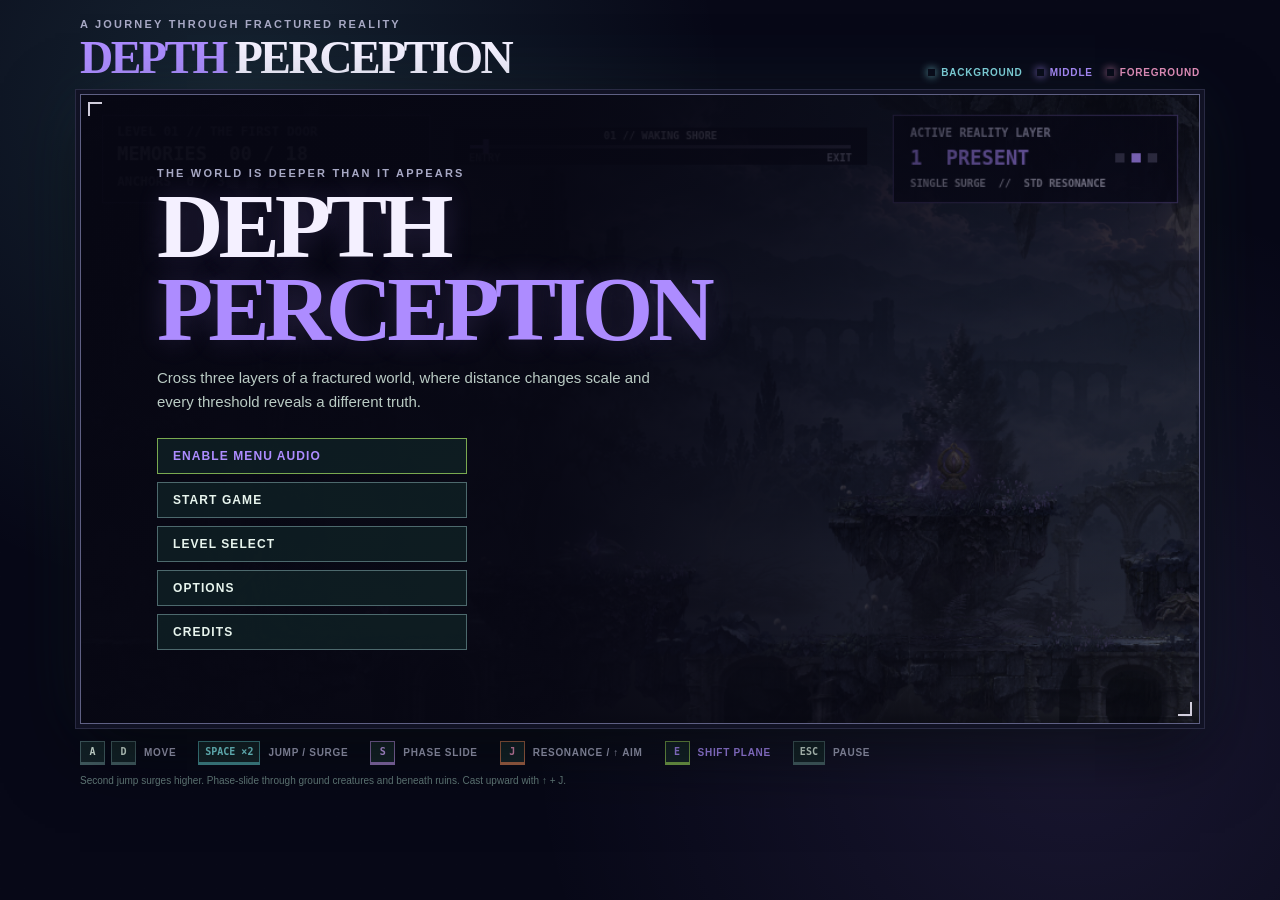
==== games/depth-perception/index.html @ 8a26504e "Embed playable Depth Perception game" ====
<!doctype html>
<html lang="en">
<head>
  <meta charset="utf-8">
  <meta name="viewport" content="width=device-width, initial-scale=1, viewport-fit=cover">
  <meta name="description" content="Depth Perception — a three-level demo across three shifting layers of reality.">
  <meta name="theme-color" content="#080817">
  <title>Depth Perception</title>
  <script>if (new URLSearchParams(location.search).get("controls") === "0") document.documentElement.classList.add("hide-development-controls");</script>
  <link rel="stylesheet" href="style.css">
</head>
<body>
  <main class="game-shell">
    <header class="masthead">
      <div><p class="eyebrow">A journey through fractured reality</p><h1><span>Depth</span> Perception</h1></div>
      <div class="plane-key" aria-label="Depth plane color key">
        <span class="plane plane-back"><i></i>Background</span><span class="plane plane-mid"><i></i>Middle</span><span class="plane plane-front"><i></i>Foreground</span>
      </div>
    </header>

    <section class="screen-frame" id="screen-frame" aria-label="Game area">
      <canvas id="game" width="960" height="540" tabindex="0" aria-label="Depth Perception game canvas"></canvas>
      <div class="scanlines" aria-hidden="true"></div>
      <button class="pause-button" type="button" data-command="pause" aria-label="Pause game">Ⅱ</button>
      <div class="ui-layer" id="ui-layer">
        <section class="menu-screen title-screen" data-screen="title" aria-labelledby="title-heading">
          <p class="menu-kicker">The world is deeper than it appears</p><h2 id="title-heading">Depth<br><span>Perception</span></h2>
          <p class="menu-copy">Cross three layers of a fractured world, where distance changes scale and every threshold reveals a different truth.</p>
          <nav class="menu-actions" aria-label="Main menu">
            <button type="button" id="enable-audio" data-command="enable-audio">Enable menu audio</button><button type="button" data-command="start">Start game</button><button type="button" data-command="level-select">Level select</button><button type="button" data-command="options">Options</button><button type="button" data-command="credits">Credits</button>
          </nav>
        </section>
        <section class="menu-screen" data-screen="levelSelect" hidden aria-labelledby="select-heading">
          <p class="menu-kicker">Recovered memories</p><h2 id="select-heading">Choose a passage</h2><div class="level-grid" id="level-grid"></div><button class="menu-back" type="button" data-command="title">← Main menu</button>
        </section>
        <section class="menu-screen compact-menu" data-screen="options" hidden aria-labelledby="options-heading">
          <p class="menu-kicker">Tune your perception</p><h2 id="options-heading">Options</h2>
          <label class="option-row"><span>Music volume</span><input id="music-volume" type="range" min="0" max="100" value="45"></label>
          <label class="option-row"><span>SFX volume</span><input id="sfx-volume" type="range" min="0" max="100" value="70"></label>
          <div class="option-row"><span>Touch controls</span><button type="button" id="touch-mode" data-command="touch-mode" disabled>Inactive</button></div>
          <button class="menu-back" type="button" data-command="back">← Back</button>
        </section>
        <section class="menu-screen compact-menu" data-screen="credits" hidden aria-labelledby="credits-heading">
          <p class="menu-kicker">The people behind the veil</p><h2 id="credits-heading">Credits</h2>
          <p class="credits-copy">Game design, code, and original procedural art created for this HTML5 prototype. Sound effects use commercially licensed Kenney assets; music was created with a paid ElevenLabs commercial license. Concept imagery was created for Depth Perception.</p>
          <button class="menu-back" type="button" data-command="title">← Main menu</button>
        </section>
        <section class="menu-screen compact-menu" data-screen="paused" hidden aria-labelledby="pause-heading">
          <p class="menu-kicker">The world holds its breath</p><h2 id="pause-heading">Paused</h2>
          <nav class="menu-actions"><button type="button" data-command="resume">Resume</button><button type="button" data-command="restart">Restart level</button><button type="button" data-command="options">Options</button><button type="button" data-command="level-select">Level select</button><button type="button" data-command="title">Title screen</button></nav>
        </section>
        <section class="menu-screen results-screen" data-screen="levelComplete" hidden aria-labelledby="complete-heading">
          <p class="menu-kicker" id="complete-kicker">Route secured</p><h2 id="complete-heading">Level complete</h2><div class="results-grid" id="level-results"></div>
          <nav class="menu-actions horizontal-actions"><button type="button" data-command="next">Next level</button><button type="button" data-command="restart">Retry</button><button type="button" data-command="level-select">Level select</button></nav>
        </section>
        <section class="menu-screen results-screen" data-screen="gameComplete" hidden aria-labelledby="game-complete-heading">
          <p class="menu-kicker">Demo complete</p><h2 id="game-complete-heading">The crossing continues</h2><p class="menu-copy">You have reached the end of the playable demo. Revisit the first three passages to recover missed memories and anchors.</p><div class="results-grid" id="game-results"></div>
          <nav class="menu-actions horizontal-actions"><button type="button" data-command="level-select">Replay levels</button><button type="button" data-command="title">Title screen</button></nav>
        </section>
      </div>
      <div class="rotate-overlay" id="rotate-overlay" hidden><div class="rotate-device" aria-hidden="true"></div><strong>Rotate to landscape</strong><span>This world needs a wider view.</span></div>
      <div class="touch-controls" id="touch-controls" aria-label="Touch controls" aria-hidden="true" hidden>
        <div class="touch-cluster move-cluster"><button type="button" data-touch-action="left" aria-label="Move left">◀</button><button type="button" data-touch-action="right" aria-label="Move right">▶</button></div>
<div class="touch-cluster action-cluster"><button class="touch-small" type="button" data-touch-action="roll" aria-label="Phase slide">Slide</button><button class="touch-small" type="button" data-touch-action="shoot" aria-label="Cast resonance">Cast</button><button class="touch-shift" type="button" data-touch-action="shift" aria-label="Shift depth plane">Shift</button><button class="touch-jump" type="button" data-touch-action="jump" aria-label="Jump or resonance surge">Jump</button></div>
      </div>
    </section>
    <footer class="controls" aria-label="Keyboard controls">
<div class="control-group"><span class="key">A</span><span class="key">D</span><b>Move</b></div><div class="control-group boost"><span class="key wide">Space ×2</span><b>Jump / surge</b></div><div class="control-group roll"><span class="key">S</span><b>Phase slide</b></div><div class="control-group weapon"><span class="key">J</span><b>Resonance / ↑ aim</b></div><div class="control-group accent"><span class="key">E</span><b>Shift plane</b></div><div class="control-group"><span class="key">Esc</span><b>Pause</b></div>
    </footer>
<p class="hint">Second jump surges higher. Phase-slide through ground creatures and beneath ruins. Cast upward with ↑ + J.</p>
  </main>
  <script src="game.js?v=totem-return-pass-4"></script>
</body>
</html>
---- games/depth-perception/style.css ----
:root { color-scheme: dark; --ink:#f4f0ff; --muted:#a8a9c5; --panel:#111224; --edge:#454664; --lime:#ad8cff; --cyan:#82e9ee; --orange:#e790bd; }
* { box-sizing: border-box; }
html, body { min-height: 100%; }
body { margin:0; display:grid; place-items:center; padding:max(18px,env(safe-area-inset-top)) max(18px,env(safe-area-inset-right)) max(18px,env(safe-area-inset-bottom)) max(18px,env(safe-area-inset-left)); overflow-x:hidden; color:var(--ink); font-family:"Trebuchet MS","Segoe UI",sans-serif; background:radial-gradient(circle at 18% 12%,rgba(130,233,238,.12),transparent 31rem),radial-gradient(circle at 84% 82%,rgba(173,140,255,.11),transparent 34rem),#070817; }
body::before { content:""; position:fixed; inset:0; pointer-events:none; opacity:.22; background-image:linear-gradient(rgba(255,255,255,.018) 1px,transparent 1px),linear-gradient(90deg,rgba(255,255,255,.018) 1px,transparent 1px); background-size:24px 24px; }
button,input { font:inherit; }
button { touch-action:none; -webkit-tap-highlight-color:transparent; }
.game-shell { width:min(1120px,100%); position:relative; }
.masthead { display:flex; align-items:end; justify-content:space-between; gap:24px; margin-bottom:14px; }
.eyebrow,.menu-kicker { margin:0 0 6px; color:var(--muted); font-size:11px; font-weight:700; letter-spacing:.2em; text-transform:uppercase; }
h1 { margin:0; font-family:Georgia,"Times New Roman",serif; font-size:clamp(25px,4vw,46px); line-height:.95; letter-spacing:-.055em; text-transform:uppercase; }
h1 span,.title-screen h2 span { color:var(--lime); }
.plane-key { display:flex; flex-wrap:wrap; justify-content:end; gap:8px 14px; padding-bottom:2px; color:var(--muted); font-size:10px; font-weight:700; letter-spacing:.08em; text-transform:uppercase; }
.plane { display:inline-flex; align-items:center; gap:6px; }
.plane i { width:7px; height:7px; display:inline-block; box-shadow:0 0 8px currentColor; }
.plane-back{color:#82d6df}.plane-mid{color:var(--lime)}.plane-front{color:var(--orange)}
.screen-frame { position:relative; overflow:hidden; aspect-ratio:16/9; touch-action:none; border:1px solid #5f6084; background:#060712; box-shadow:0 0 0 4px #111224,0 0 0 5px #292a43,0 24px 70px rgba(0,0,0,.62),0 0 70px rgba(130,233,238,.08); isolation:isolate; }
.screen-frame::before,.screen-frame::after { content:""; position:absolute; z-index:7; pointer-events:none; width:12px; height:12px; border-color:var(--lime); opacity:.85; }
.screen-frame::before { left:7px; top:7px; border-left:2px solid; border-top:2px solid; }
.screen-frame::after { right:7px; bottom:7px; border-right:2px solid; border-bottom:2px solid; }
canvas { display:block; width:100%; height:100%; outline:none; image-rendering:auto; }
canvas:focus-visible { box-shadow:inset 0 0 0 3px var(--cyan); }
.scanlines { position:absolute; inset:0; pointer-events:none; z-index:2; opacity:.035; background:repeating-linear-gradient(to bottom,transparent 0 5px,rgba(0,0,0,.3) 5px 6px); mix-blend-mode:multiply; }
.ui-layer { position:absolute; inset:0; z-index:4; pointer-events:none; }
.menu-screen { position:absolute; inset:0; display:flex; flex-direction:column; justify-content:center; align-items:flex-start; padding:clamp(28px,6vw,76px); pointer-events:auto; background:linear-gradient(90deg,rgba(7,7,19,.97) 0 42%,rgba(7,7,19,.78) 63%,rgba(7,7,19,.25)); }
.menu-screen[hidden] { display:none; }
.menu-screen h2 { margin:0 0 16px; max-width:780px; color:var(--ink); font-family:Georgia,"Times New Roman",serif; font-size:clamp(30px,6vw,68px); line-height:.9; letter-spacing:-.055em; text-transform:uppercase; text-shadow:0 0 28px rgba(173,140,255,.2); }
.title-screen h2 { font-size:clamp(42px,8vw,92px); }
.menu-copy { max-width:510px; margin:0 0 24px; color:#bacbc4; font-size:clamp(11px,1.45vw,15px); line-height:1.6; }
.menu-actions { display:grid; gap:8px; min-width:min(310px,100%); }
.menu-actions button,.menu-back,.option-row button,.level-card { border:1px solid #4d696d; background:rgba(14,29,34,.94); color:#e8f5ee; padding:10px 15px; text-align:left; font-weight:700; font-size:12px; letter-spacing:.09em; text-transform:uppercase; cursor:pointer; }
.menu-actions button:hover,.menu-actions button:focus-visible,.menu-back:hover,.menu-back:focus-visible,.option-row button:hover,.option-row button:focus-visible,.level-card:hover,.level-card:focus-visible { border-color:var(--lime); color:var(--lime); outline:1px solid var(--lime); outline-offset:2px; }
.menu-actions button:first-child { border-color:#7aa950; color:var(--lime); }
#enable-audio:disabled { opacity:.78; cursor:default; border-color:#5ce1e6; color:#5ce1e6; }
.compact-menu { align-items:center; text-align:center; background:rgba(3,10,13,.93); }
.compact-menu h2,.results-screen h2 { font-size:clamp(34px,6vw,64px); }
.compact-menu .menu-actions { max-width:340px; width:100%; }
.menu-back { margin-top:22px; }
.credits-copy { max-width:600px; color:#b8cac2; line-height:1.7; font-size:clamp(11px,1.5vw,15px); }
.level-grid { display:grid; grid-template-columns:repeat(auto-fit,minmax(150px,1fr)); gap:12px; width:100%; max-width:980px; }
.level-card { min-height:152px; display:flex; flex-direction:column; justify-content:space-between; padding:16px; }
.level-card:disabled { opacity:.42; cursor:not-allowed; filter:grayscale(.7); }
.level-card:disabled:hover { border-color:#4d696d; color:#e8f5ee; outline:0; }
.level-number { color:var(--cyan); font-size:10px; }
.level-name { font-size:clamp(15px,2vw,21px); letter-spacing:-.02em; }
.level-stats { color:#90aaa2; font-size:9px; line-height:1.5; }
.level-lock { color:var(--orange); }
.option-row { display:grid; grid-template-columns:180px minmax(160px,330px); align-items:center; gap:18px; width:min(540px,100%); padding:12px 0; border-bottom:1px solid #243a3e; color:#bfd0c8; font-size:12px; text-align:left; text-transform:uppercase; letter-spacing:.08em; }
.option-row input { width:100%; accent-color:var(--lime); }
.option-row button { text-align:center; }
.results-screen { align-items:center; text-align:center; background:rgba(3,10,13,.92); }
.results-grid { display:grid; grid-template-columns:repeat(4,minmax(90px,150px)); gap:8px; margin:2px 0 24px; }
.result-cell { padding:14px 10px; border:1px solid #3d5559; background:rgba(13,27,31,.86); }
.result-cell strong { display:block; color:var(--lime); font-size:clamp(17px,3vw,28px); }
.result-cell span { color:#90aaa2; font-size:9px; letter-spacing:.1em; text-transform:uppercase; }
.horizontal-actions { grid-auto-flow:column; min-width:0; }
.pause-button { position:absolute; z-index:6; top:max(10px,env(safe-area-inset-top)); right:max(10px,env(safe-area-inset-right)); width:42px; height:38px; display:none; place-items:center; border:1px solid #607b7d; background:rgba(6,17,21,.78); color:#dcece4; cursor:pointer; }
body.game-active .pause-button { display:grid; }
.touch-controls { position:absolute; z-index:5; inset:auto 0 0; display:none; justify-content:space-between; align-items:end; padding:14px max(14px,env(safe-area-inset-right)) max(14px,env(safe-area-inset-bottom)) max(14px,env(safe-area-inset-left)); pointer-events:none; user-select:none; }
.touch-controls[hidden] { display:none !important; }
body.touch-visible.game-active .touch-controls { display:flex; }
.touch-cluster { display:flex; align-items:end; gap:9px; pointer-events:auto; }
.touch-controls button { width:clamp(54px,8vw,78px); height:clamp(54px,8vw,78px); border:2px solid rgba(215,238,226,.62); border-radius:50%; background:rgba(7,18,22,.72); color:#f1fff8; font-size:clamp(14px,2vw,21px); font-weight:800; text-transform:uppercase; box-shadow:0 4px 0 rgba(0,0,0,.35),inset 0 0 20px rgba(92,225,230,.08); }
.touch-controls button.active { transform:translateY(3px) scale(.97); border-color:var(--lime); color:var(--lime); background:rgba(32,55,36,.86); }
.touch-controls .touch-jump { width:clamp(76px,11vw,106px); height:clamp(76px,11vw,106px); border-color:rgba(183,240,109,.75); color:var(--lime); }
.touch-controls .touch-shift { border-color:rgba(92,225,230,.75); color:var(--cyan); }
.touch-controls .touch-small { width:clamp(46px,6.5vw,62px); height:clamp(46px,6.5vw,62px); font-size:10px; }
.rotate-overlay { position:absolute; z-index:20; inset:0; display:grid; place-content:center; justify-items:center; gap:12px; padding:30px; background:#061014; color:var(--ink); text-align:center; }
.rotate-overlay[hidden] { display:none; }
.rotate-overlay strong { color:var(--lime); font-size:18px; text-transform:uppercase; }
.rotate-overlay span { color:var(--muted); font-size:11px; }
.rotate-device { width:64px; height:96px; border:4px solid var(--cyan); border-radius:9px; transform:rotate(90deg); box-shadow:0 0 24px rgba(92,225,230,.25); }
.controls { display:flex; flex-wrap:wrap; align-items:center; gap:11px 22px; margin-top:17px; }
.control-group { display:flex; align-items:center; gap:6px; }
.control-group b { margin-left:2px; color:var(--muted); font-size:10px; letter-spacing:.07em; text-transform:uppercase; }
.control-group.accent b { color:var(--lime); }
.key { min-width:25px; height:24px; display:inline-grid; place-items:center; padding:0 6px; border:1px solid #456065; border-bottom-width:3px; background:#142329; color:#dff1e7; font:700 10px/1 Consolas,monospace; text-transform:uppercase; }
.key.wide{min-width:43px}.accent .key{border-color:#75a34a;color:var(--lime)}.boost .key{border-color:#428b91;color:var(--cyan)}.roll .key{border-color:#8c6fb1;color:#d1a9ff}.weapon .key{border-color:#a86447;color:var(--orange)}
.hint { margin:10px 0 0; color:#657d7c; font-size:10px; }
.hide-development-controls .controls,.hide-development-controls .hint { display:none; }
.hide-development-controls .game-shell { width:min(1180px,100%); }
@media (max-width:760px) { body{padding:10px;align-items:start}.masthead{display:none}.controls,.hint{display:none}.game-shell{width:100%}.menu-screen{padding:24px}.level-grid{gap:7px}.level-card{min-height:125px;padding:10px} }
@media (max-height:540px) and (orientation:landscape) { body{padding:0}.game-shell{width:min(100vw,calc(100vh * 16 / 9))}.masthead,.controls,.hint{display:none}.screen-frame{width:100%;max-height:100vh}.menu-screen{padding:22px 34px}.menu-screen h2{margin-bottom:9px}.menu-copy{margin-bottom:12px;line-height:1.35}.menu-actions{gap:5px}.menu-actions button{padding:7px 12px}.level-card{min-height:110px}.results-grid{margin-bottom:12px} }
@media (prefers-reduced-motion:reduce) { .scanlines{display:none} }
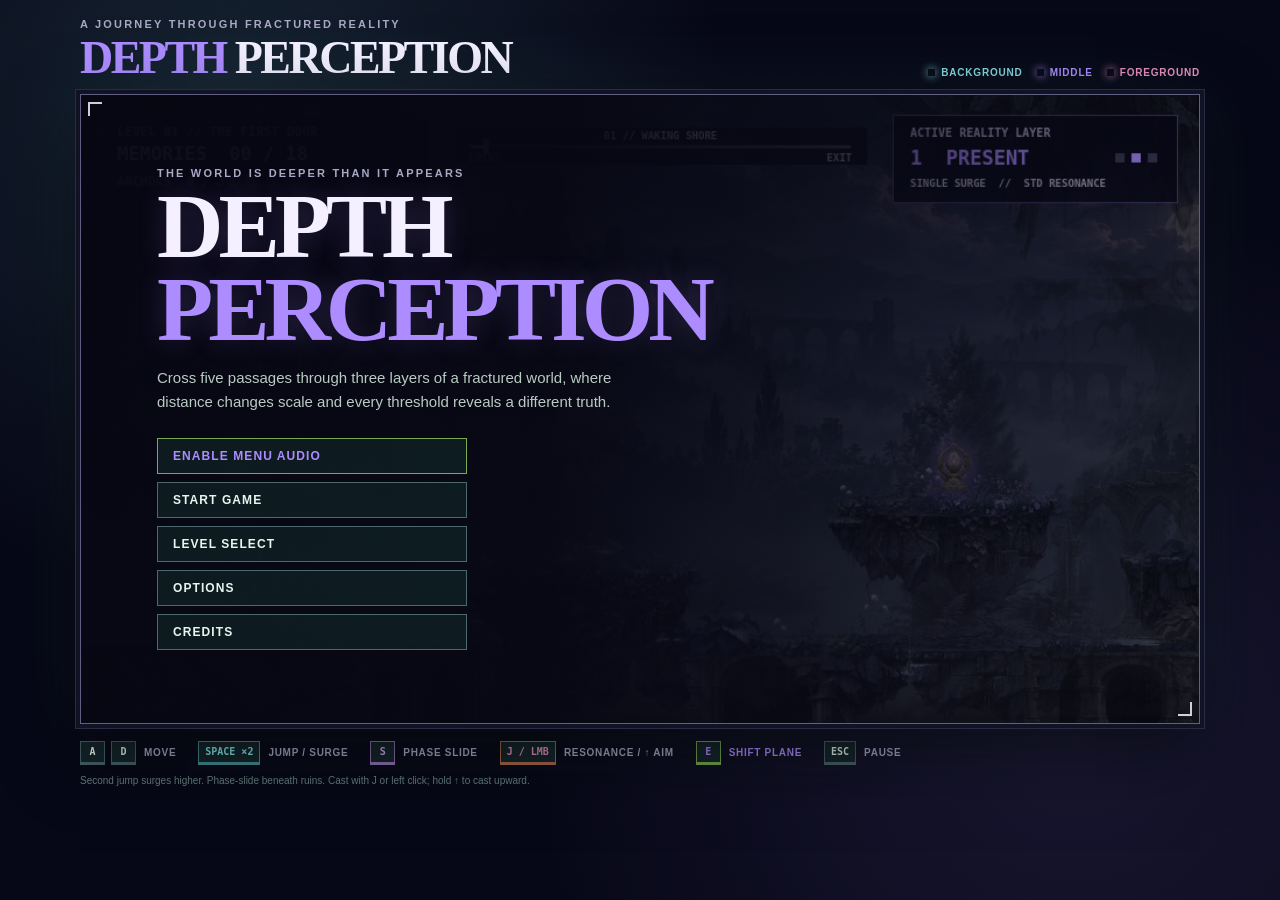
==== commit 125c1206: "Update Depth Perception playable build" ====
--- a/games/depth-perception/index.html
+++ b/games/depth-perception/index.html
@@ -3,7 +3,7 @@
 <head>
   <meta charset="utf-8">
   <meta name="viewport" content="width=device-width, initial-scale=1, viewport-fit=cover">
-  <meta name="description" content="Depth Perception — a three-level demo across three shifting layers of reality.">
+  <meta name="description" content="Depth Perception — a five-level journey across three shifting layers of reality.">
   <meta name="theme-color" content="#080817">
   <title>Depth Perception</title>
   <script>if (new URLSearchParams(location.search).get("controls") === "0") document.documentElement.classList.add("hide-development-controls");</script>
@@ -25,7 +25,7 @@
       <div class="ui-layer" id="ui-layer">
         <section class="menu-screen title-screen" data-screen="title" aria-labelledby="title-heading">
           <p class="menu-kicker">The world is deeper than it appears</p><h2 id="title-heading">Depth<br><span>Perception</span></h2>
-          <p class="menu-copy">Cross three layers of a fractured world, where distance changes scale and every threshold reveals a different truth.</p>
+          <p class="menu-copy">Cross five passages through three layers of a fractured world, where distance changes scale and every threshold reveals a different truth.</p>
           <nav class="menu-actions" aria-label="Main menu">
             <button type="button" id="enable-audio" data-command="enable-audio">Enable menu audio</button><button type="button" data-command="start">Start game</button><button type="button" data-command="level-select">Level select</button><button type="button" data-command="options">Options</button><button type="button" data-command="credits">Credits</button>
           </nav>
@@ -37,6 +37,7 @@
           <p class="menu-kicker">Tune your perception</p><h2 id="options-heading">Options</h2>
           <label class="option-row"><span>Music volume</span><input id="music-volume" type="range" min="0" max="100" value="45"></label>
           <label class="option-row"><span>SFX volume</span><input id="sfx-volume" type="range" min="0" max="100" value="70"></label>
+          <label class="option-row"><span>Narration volume</span><input id="voice-volume" type="range" min="0" max="100" value="90"></label>
           <div class="option-row"><span>Touch controls</span><button type="button" id="touch-mode" data-command="touch-mode" disabled>Inactive</button></div>
           <button class="menu-back" type="button" data-command="back">← Back</button>
         </section>
@@ -53,8 +54,8 @@
           <p class="menu-kicker" id="complete-kicker">Route secured</p><h2 id="complete-heading">Level complete</h2><div class="results-grid" id="level-results"></div>
           <nav class="menu-actions horizontal-actions"><button type="button" data-command="next">Next level</button><button type="button" data-command="restart">Retry</button><button type="button" data-command="level-select">Level select</button></nav>
         </section>
-        <section class="menu-screen results-screen" data-screen="gameComplete" hidden aria-labelledby="game-complete-heading">
-          <p class="menu-kicker">Demo complete</p><h2 id="game-complete-heading">The crossing continues</h2><p class="menu-copy">You have reached the end of the playable demo. Revisit the first three passages to recover missed memories and anchors.</p><div class="results-grid" id="game-results"></div>
+        <section class="menu-screen results-screen game-complete-screen" data-screen="gameComplete" hidden aria-labelledby="game-complete-heading">
+          <p class="menu-kicker">The final passage is sealed</p><h2 id="game-complete-heading">Depth remembers</h2><p class="menu-copy">The five crossings are complete. The fractured realities settle around every memory and anchor you recovered.</p><div class="results-grid" id="game-results"></div>
           <nav class="menu-actions horizontal-actions"><button type="button" data-command="level-select">Replay levels</button><button type="button" data-command="title">Title screen</button></nav>
         </section>
       </div>
@@ -65,10 +66,10 @@
       </div>
     </section>
     <footer class="controls" aria-label="Keyboard controls">
-<div class="control-group"><span class="key">A</span><span class="key">D</span><b>Move</b></div><div class="control-group boost"><span class="key wide">Space ×2</span><b>Jump / surge</b></div><div class="control-group roll"><span class="key">S</span><b>Phase slide</b></div><div class="control-group weapon"><span class="key">J</span><b>Resonance / ↑ aim</b></div><div class="control-group accent"><span class="key">E</span><b>Shift plane</b></div><div class="control-group"><span class="key">Esc</span><b>Pause</b></div>
+<div class="control-group"><span class="key">A</span><span class="key">D</span><b>Move</b></div><div class="control-group boost"><span class="key wide">Space ×2</span><b>Jump / surge</b></div><div class="control-group roll"><span class="key">S</span><b>Phase slide</b></div><div class="control-group weapon"><span class="key wide">J / LMB</span><b>Resonance / ↑ aim</b></div><div class="control-group accent"><span class="key">E</span><b>Shift plane</b></div><div class="control-group"><span class="key">Esc</span><b>Pause</b></div>
     </footer>
-<p class="hint">Second jump surges higher. Phase-slide through ground creatures and beneath ruins. Cast upward with ↑ + J.</p>
+<p class="hint">Second jump surges higher. Phase-slide beneath ruins. Cast with J or left click; hold ↑ to cast upward.</p>
   </main>
-  <script src="game.js?v=totem-return-pass-4"></script>
+  <script src="game.js?v=portal-glow-layering-23"></script>
 </body>
 </html>
--- a/games/depth-perception/style.css
+++ b/games/depth-perception/style.css
@@ -49,6 +49,11 @@
 .option-row input { width:100%; accent-color:var(--lime); }
 .option-row button { text-align:center; }
 .results-screen { align-items:center; text-align:center; background:rgba(3,10,13,.92); }
+.game-complete-screen { isolation:isolate; overflow:hidden; background:linear-gradient(rgba(3,8,14,.82),rgba(5,8,18,.94)); }
+.game-complete-screen::before,.game-complete-screen::after { content:""; position:absolute; z-index:-1; left:-12%; width:124%; height:46%; pointer-events:none; filter:blur(22px); opacity:.48; background:radial-gradient(ellipse at 24% 60%,rgba(130,233,238,.22),transparent 37%),radial-gradient(ellipse at 72% 45%,rgba(173,140,255,.24),transparent 42%),linear-gradient(transparent,rgba(187,197,220,.12),transparent); animation:ending-fog 12s ease-in-out infinite alternate; }
+.game-complete-screen::before { bottom:-8%; }
+.game-complete-screen::after { bottom:17%; opacity:.26; transform:scaleX(-1); animation-duration:17s; }
+@keyframes ending-fog { from{translate:-2% 0;scale:1} to{translate:3% -4%;scale:1.08} }
 .results-grid { display:grid; grid-template-columns:repeat(4,minmax(90px,150px)); gap:8px; margin:2px 0 24px; }
 .result-cell { padding:14px 10px; border:1px solid #3d5559; background:rgba(13,27,31,.86); }
 .result-cell strong { display:block; color:var(--lime); font-size:clamp(17px,3vw,28px); }
@@ -81,4 +86,4 @@
 .hide-development-controls .game-shell { width:min(1180px,100%); }
 @media (max-width:760px) { body{padding:10px;align-items:start}.masthead{display:none}.controls,.hint{display:none}.game-shell{width:100%}.menu-screen{padding:24px}.level-grid{gap:7px}.level-card{min-height:125px;padding:10px} }
 @media (max-height:540px) and (orientation:landscape) { body{padding:0}.game-shell{width:min(100vw,calc(100vh * 16 / 9))}.masthead,.controls,.hint{display:none}.screen-frame{width:100%;max-height:100vh}.menu-screen{padding:22px 34px}.menu-screen h2{margin-bottom:9px}.menu-copy{margin-bottom:12px;line-height:1.35}.menu-actions{gap:5px}.menu-actions button{padding:7px 12px}.level-card{min-height:110px}.results-grid{margin-bottom:12px} }
-@media (prefers-reduced-motion:reduce) { .scanlines{display:none} }
+@media (prefers-reduced-motion:reduce) { .scanlines{display:none}.game-complete-screen::before,.game-complete-screen::after{animation:none} }
